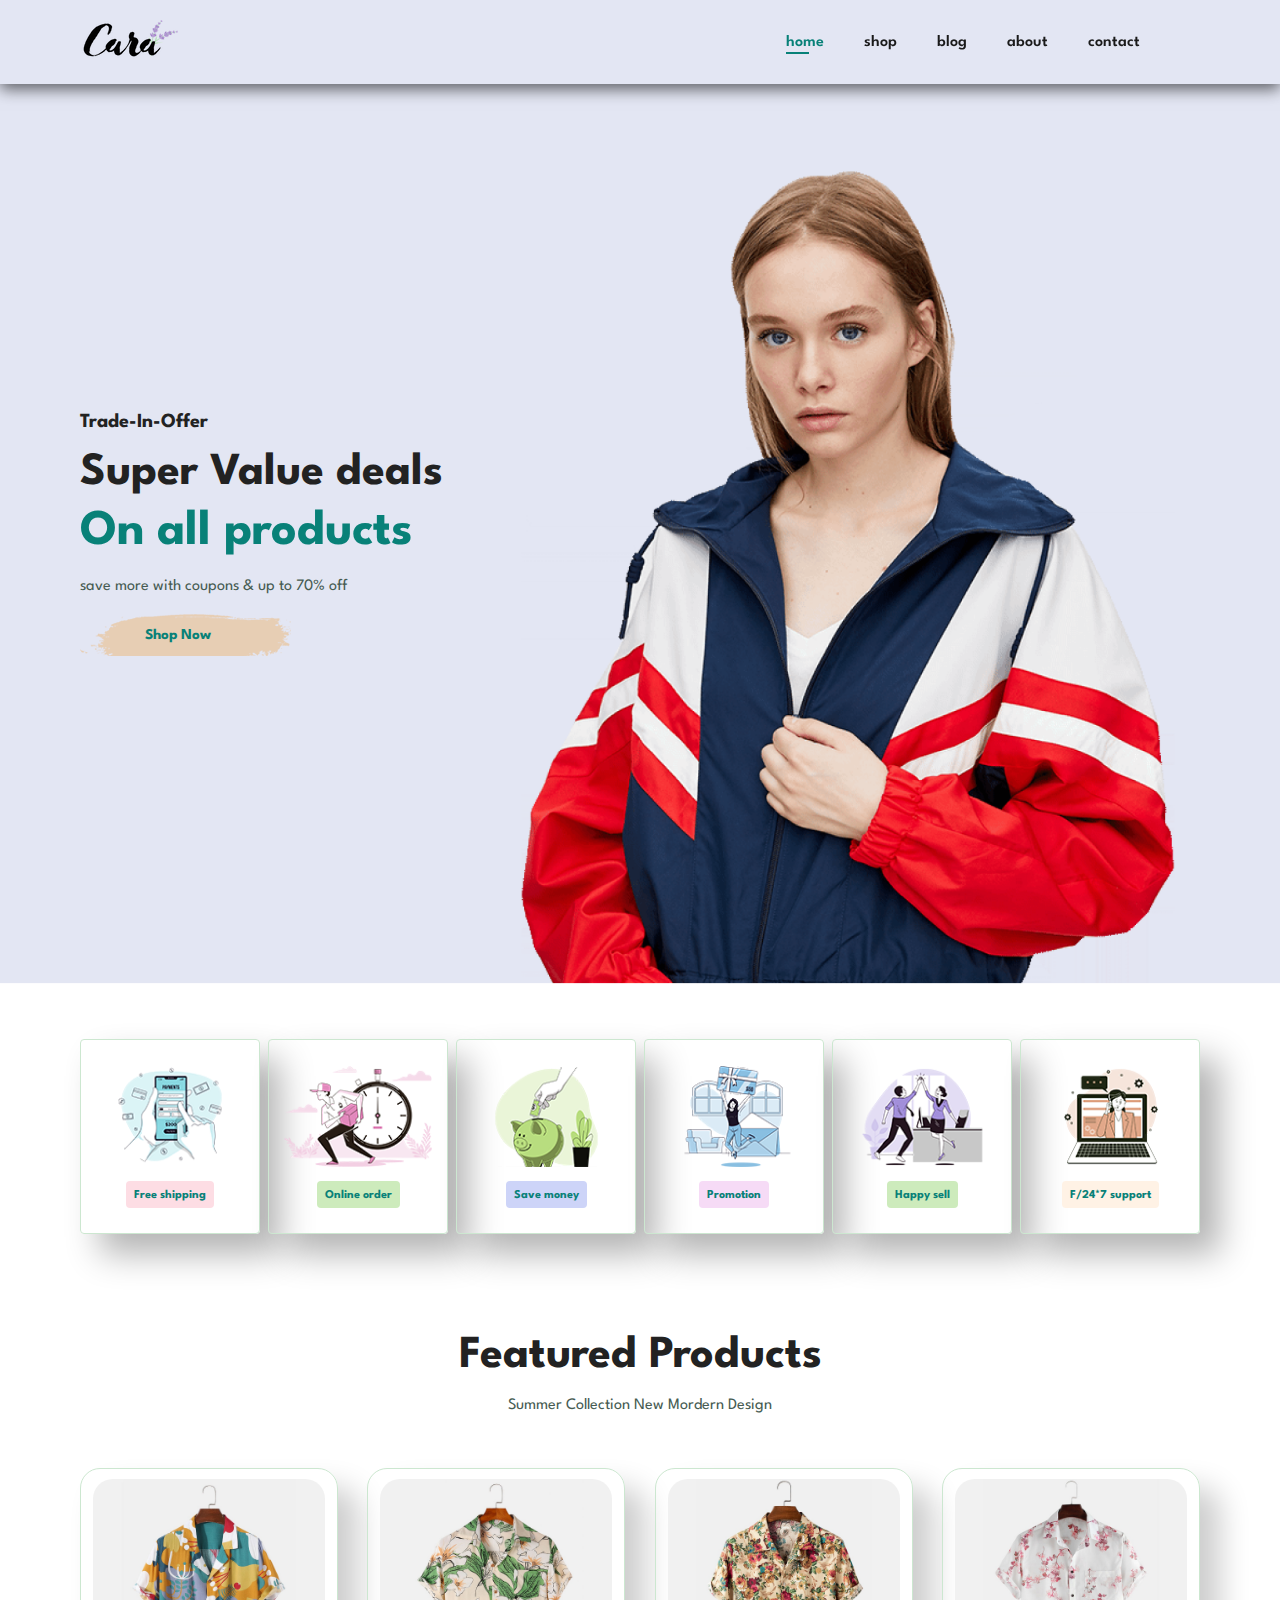
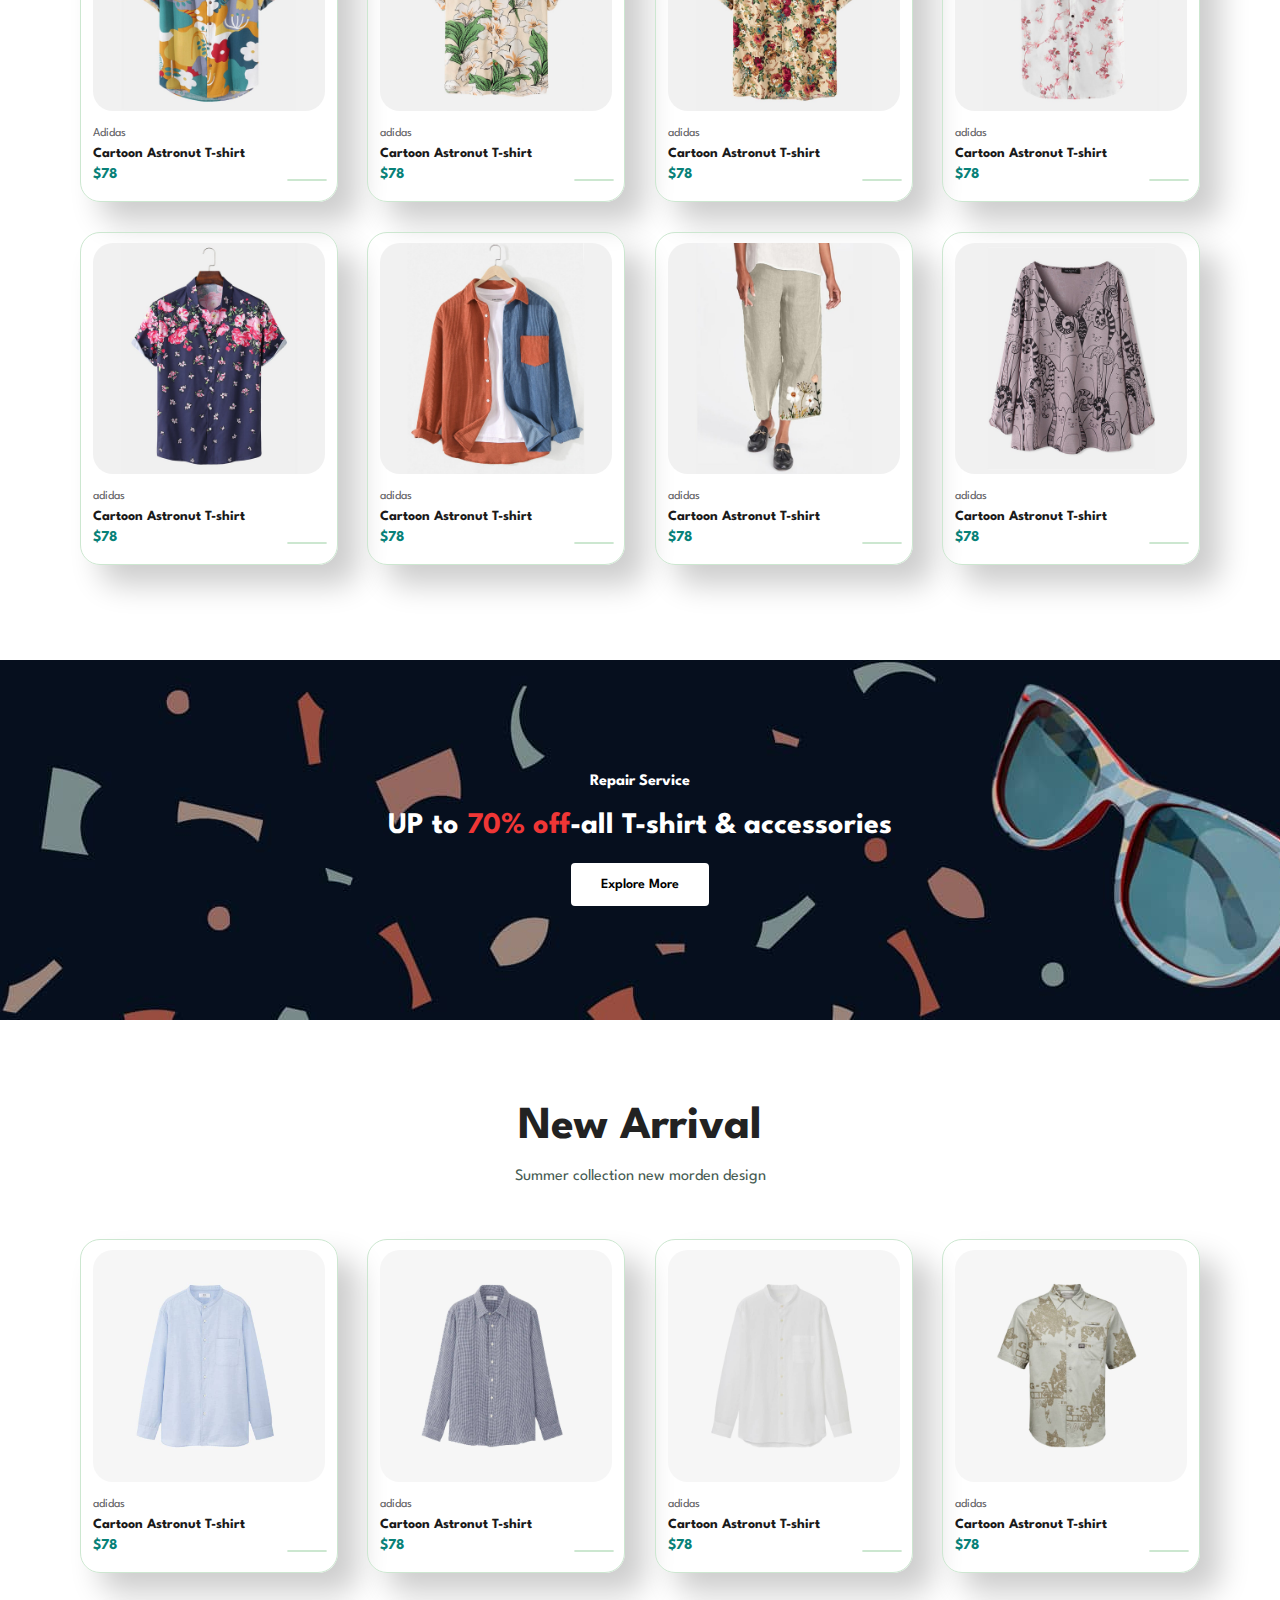
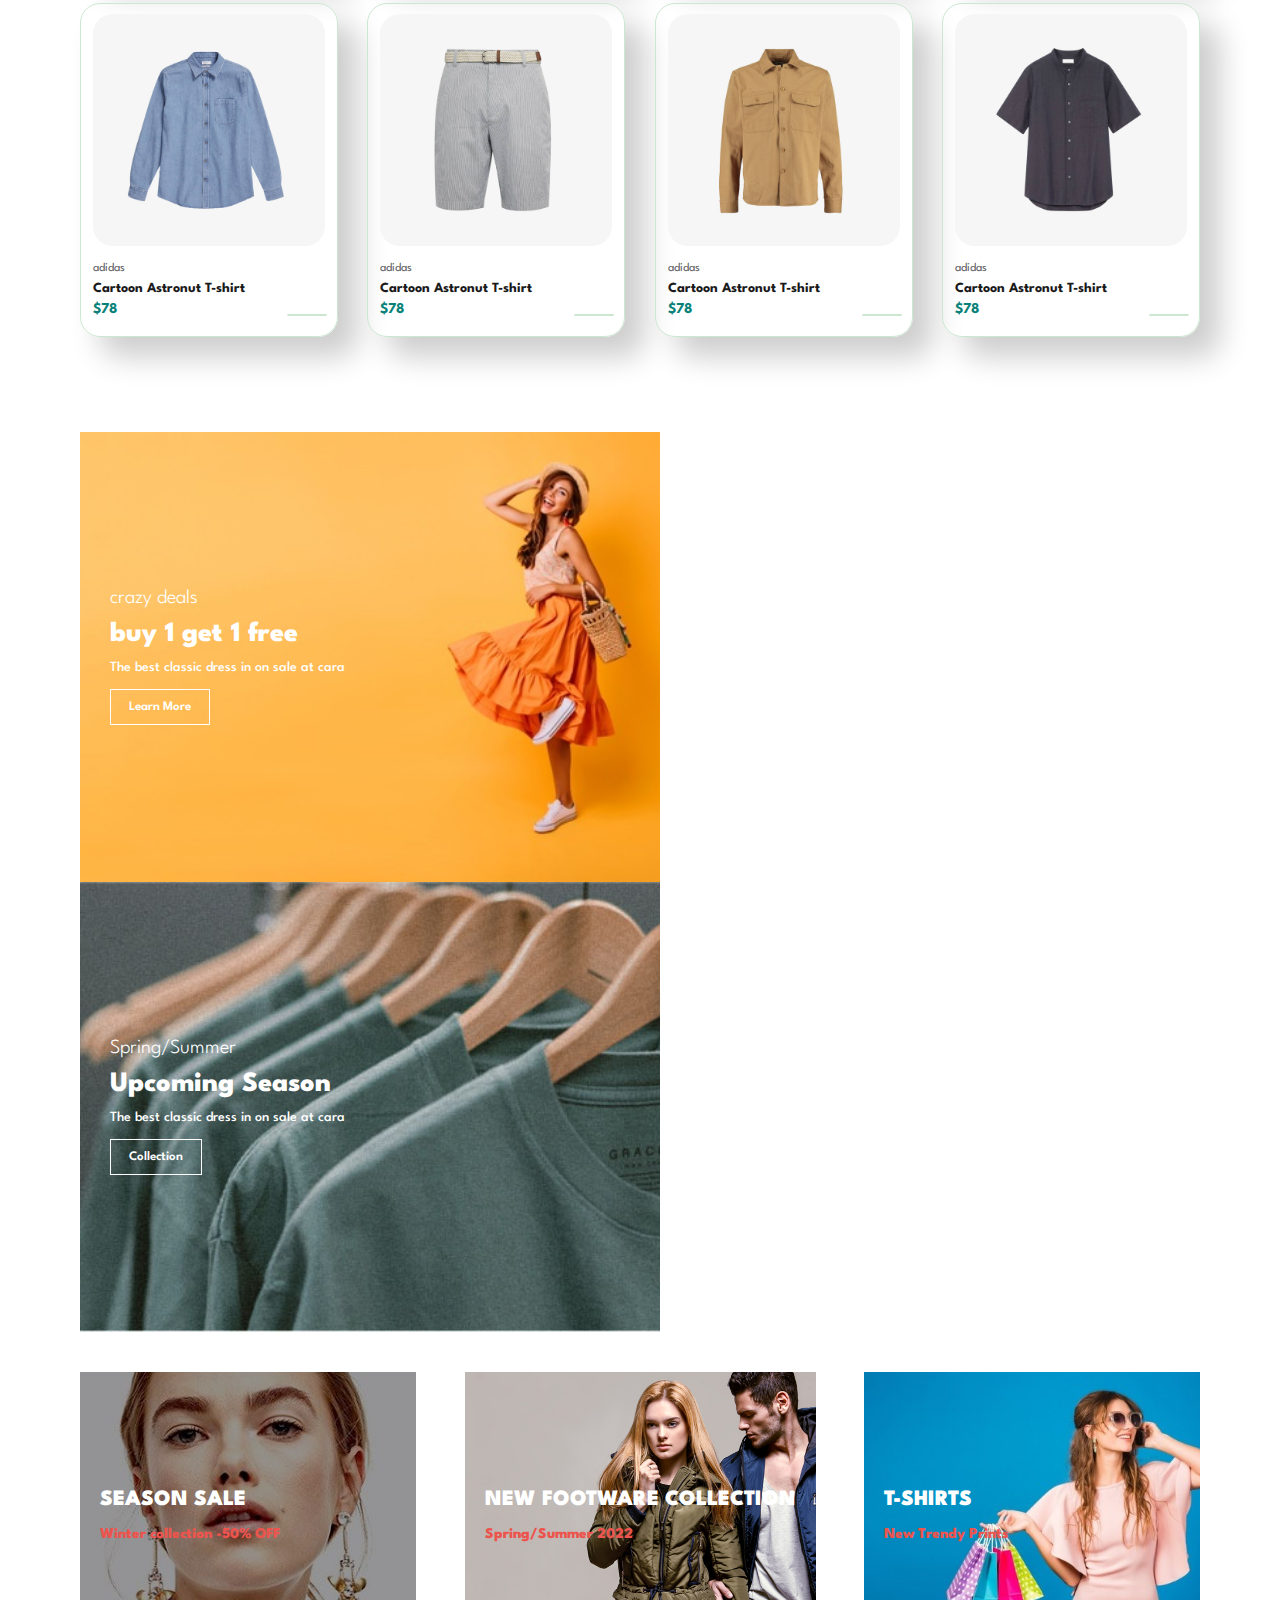
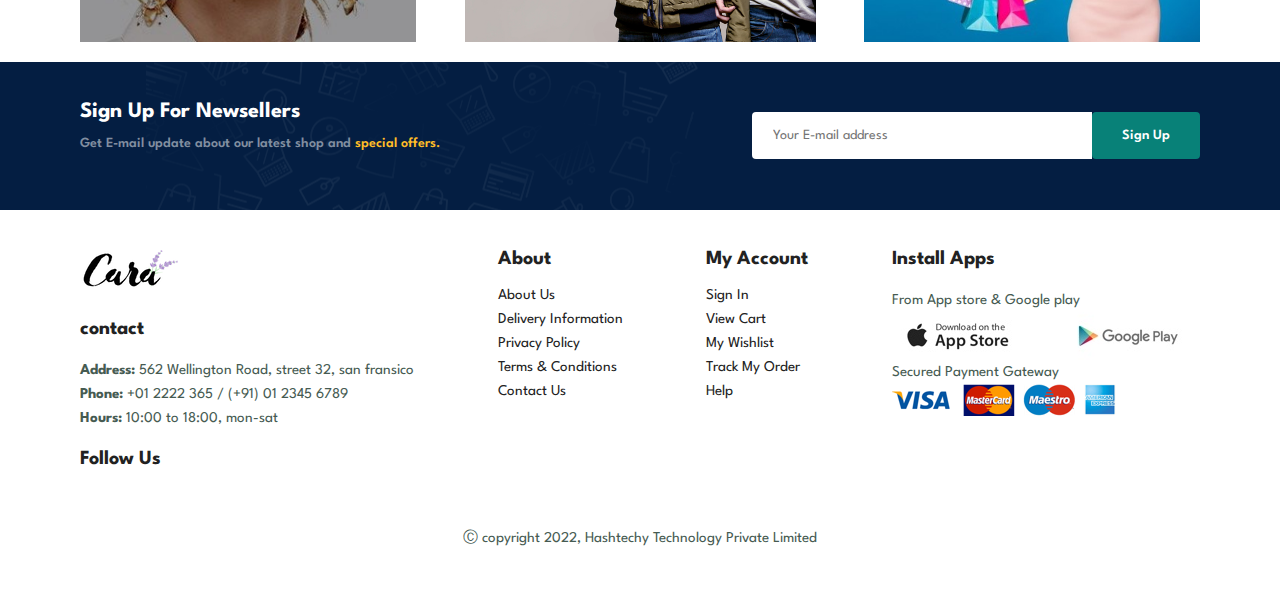
==== index.html @ 09f9b2ea "online shop" ====
<!DOCTYPE html>
<html lang="en">

<head>
    <meta charset="UTF-8">
    <meta http-equiv="X-UA-Compatible" content="IE=edge">
    <meta name="viewport" content="width=device-width, initial-scale=1.0">
    <title>E-shoping | E-COMMERCE</title>
    <link rel="icon" type="image/x-icon" href="images/new-fav.jpg">

    <link rel="stylesheet" href="css/style.css">
    <link rel="stylesheet" href="https://cdnjs.cloudflare.com/ajax/libs/font-awesome/6.1.1/css/all.min.css" integrity="sha512-KfkfwYDsLkIlwQp6LFnl8zNdLGxu9YAA1QvwINks4PhcElQSvqcyVLLD9aMhXd13uQjoXtEKNosOWaZqXgel0g==" crossorigin="anonymous" referrerpolicy="no-referrer"
    />
    <link rel="stylesheet" href="https://cdnjs.cloudflare.com/ajax/libs/font-awesome/6.1.1/css/all.min.css" integrity="sha512-KfkfwYDsLkIlwQp6LFnl8zNdLGxu9YAA1QvwINks4PhcElQSvqcyVLLD9aMhXd13uQjoXtEKNosOWaZqXgel0g==" crossorigin="anonymous" referrerpolicy="no-referrer"
    />
</head>

<body>
    <button onclick="topFunction()" id="myBtn" title="Go to top">
        <svg xmlns="http://www.w3.org/2000/svg" height="24px" viewBox="0 0 24 24" width="24px" fill="currentcolor">
           <path d="M0 0h24v24H0V0z" fill="none"></path>
           <path d="M4 12l1.41 1.41L11 7.83V20h2V7.83l5.58 5.59L20 12l-8-8-8 8z"></path>
        </svg>
     </button>
    <section id="header">
        <a href="#"><img src="images/logo.png" class="logo" alt=""></a>

        <div>
            <ul id="navbar">
                <li>
                    <a href="index.html" class="active">home</a>
                </li>
                <li>
                    <a href="shop.html">shop</a>
                </li>
                <li>
                    <a href="blog.html">blog</a>
                </li>
                <li>
                    <a href="about.html">about</a>
                </li>
                <li>
                    <a href="contact.html">contact</a>
                </li>
                <li class="hidden">
                    <a href="cart.html"><i class="fa fa-shopping-bag" aria-hidden="true"></i>
                    </a>
                </li>
                <a href="#" id="close"><i class="fa-solid fa-xmark"></i></a>
            </ul>
        </div>
        <div class="mobile">


            <a href="cart.html"><i class="fa fa-shopping-bag" aria-hidden="true"></i>
                </a>
            <i id="bar" class="fa-solid fa-bars"></i>

        </div>
    </section>
    <section id="hero">
        <h4>Trade-In-Offer</h4>
        <h2>Super Value deals</h2>
        <h1>On all products</h1>
        <p>save more with coupons & up to 70% off</p>
        <button>Shop Now</button>
    </section>


    <section id="feature" class="section-p1">
        <div class="fe-box">
            <img src="images/features/f1.png" alt="">
            <h6>Free shipping</h6>
        </div>
        <div class="fe-box">
            <img src="images/features/f2.png" alt="">
            <h6>Online order</h6>
        </div>
        <div class="fe-box">
            <img src="images/features/f3.png" alt="">
            <h6>Save money</h6>
        </div>
        <div class="fe-box">
            <img src="images/features/f4.png" alt="">
            <h6>Promotion</h6>
        </div>
        <div class="fe-box">
            <img src="images/features/f5.png" alt="">
            <h6>Happy sell</h6>
        </div>
        <div class="fe-box">
            <img src="images/features/f6.png" alt="">
            <h6>F/24*7 support</h6>
        </div>

    </section>


    <section id="product1" class="section-p1">
        <h2>Featured Products</h2>
        <p>Summer Collection New Mordern Design</p>
        <div class="pro-container">
            <div class="pro" onclick="window.location.href='sproduct.html'">
                <img src="images/products/f1.jpg" alt="">
                <div class="des">
                    <span>Adidas</span>
                    <h5>Cartoon Astronut T-shirt</h5>
                    <div class="star">
                        <i class="fa fa-star" aria-hidden="true"></i>
                        <i class="fa fa-star" aria-hidden="true"></i>
                        <i class="fa fa-star" aria-hidden="true"></i>
                        <i class="fa fa-star" aria-hidden="true"></i>
                        <i class="fa fa-star" aria-hidden="true"></i>
                    </div>
                    <h4>$78</h4>
                </div>
                <a href="#"><i class="fa-solid fa-cart-shopping cart"></i></a>
            </div>
            <div class="pro" onclick="window.location.href='sproduct.html'">
                <img src="images/products/f2.jpg" alt="">
                <div class="des">
                    <span>adidas</span>
                    <h5>Cartoon Astronut T-shirt</h5>
                    <div class="star">
                        <i class="fa fa-star" aria-hidden="true"></i>
                        <i class="fa fa-star" aria-hidden="true"></i>
                        <i class="fa fa-star" aria-hidden="true"></i>
                        <i class="fa fa-star" aria-hidden="true"></i>
                        <i class="fa fa-star" aria-hidden="true"></i>
                    </div>
                    <h4>$78</h4>
                </div>
                <a href="#"><i class="fa-solid fa-cart-shopping cart"></i></a>
            </div>
            <div class="pro" onclick="window.location.href='sproduct.html'">
                <img src="images/products/f3.jpg" alt="">
                <div class="des">
                    <span>adidas</span>
                    <h5>Cartoon Astronut T-shirt</h5>
                    <div class="star">
                        <i class="fa fa-star" aria-hidden="true"></i>
                        <i class="fa fa-star" aria-hidden="true"></i>
                        <i class="fa fa-star" aria-hidden="true"></i>
                        <i class="fa fa-star" aria-hidden="true"></i>
                        <i class="fa fa-star" aria-hidden="true"></i>
                    </div>
                    <h4>$78</h4>
                </div>
                <a href="#"><i class="fa-solid fa-cart-shopping cart"></i></a>
            </div>
            <div class="pro" onclick="window.location.href='sproduct.html'">
                <img src="images/products/f4.jpg" alt="">
                <div class="des">
                    <span>adidas</span>
                    <h5>Cartoon Astronut T-shirt</h5>
                    <div class="star">
                        <i class="fa fa-star" aria-hidden="true"></i>
                        <i class="fa fa-star" aria-hidden="true"></i>
                        <i class="fa fa-star" aria-hidden="true"></i>
                        <i class="fa fa-star" aria-hidden="true"></i>
                        <i class="fa fa-star" aria-hidden="true"></i>
                    </div>
                    <h4>$78</h4>
                </div>
                <a href="#"><i class="fa-solid fa-cart-shopping cart"></i></a>
            </div>
            <div class="pro" onclick="window.location.href='sproduct.html'">
                <img src="images/products/f5.jpg" alt="">
                <div class="des">
                    <span>adidas</span>
                    <h5>Cartoon Astronut T-shirt</h5>
                    <div class="star">
                        <i class="fa fa-star" aria-hidden="true"></i>
                        <i class="fa fa-star" aria-hidden="true"></i>
                        <i class="fa fa-star" aria-hidden="true"></i>
                        <i class="fa fa-star" aria-hidden="true"></i>
                        <i class="fa fa-star" aria-hidden="true"></i>
                    </div>
                    <h4>$78</h4>
                </div>
                <a href="#"><i class="fa-solid fa-cart-shopping cart"></i></a>
            </div>
            <div class="pro" onclick="window.location.href='sproduct.html'">
                <img src="images/products/f6.jpg" alt="">
                <div class="des">
                    <span>adidas</span>
                    <h5>Cartoon Astronut T-shirt</h5>
                    <div class="star">
                        <i class="fa fa-star" aria-hidden="true"></i>
                        <i class="fa fa-star" aria-hidden="true"></i>
                        <i class="fa fa-star" aria-hidden="true"></i>
                        <i class="fa fa-star" aria-hidden="true"></i>
                        <i class="fa fa-star" aria-hidden="true"></i>
                    </div>
                    <h4>$78</h4>
                </div>
                <a href="#"><i class="fa-solid fa-cart-shopping cart"></i></a>
            </div>
            <div class="pro" onclick="window.location.href='sproduct.html'">
                <img src="images/products/f7.jpg" alt="">
                <div class="des">
                    <span>adidas</span>
                    <h5>Cartoon Astronut T-shirt</h5>
                    <div class="star">
                        <i class="fa fa-star" aria-hidden="true"></i>
                        <i class="fa fa-star" aria-hidden="true"></i>
                        <i class="fa fa-star" aria-hidden="true"></i>
                        <i class="fa fa-star" aria-hidden="true"></i>
                        <i class="fa fa-star" aria-hidden="true"></i>
                    </div>
                    <h4>$78</h4>
                </div>
                <a href="#"><i class="fa-solid fa-cart-shopping cart"></i></a>
            </div>
            <div class="pro" onclick="window.location.href='sproduct.html'">
                <img src="images/products/f8.jpg" alt="">
                <div class="des">
                    <span>adidas</span>
                    <h5>Cartoon Astronut T-shirt</h5>
                    <div class="star">
                        <i class="fa fa-star" aria-hidden="true"></i>
                        <i class="fa fa-star" aria-hidden="true"></i>
                        <i class="fa fa-star" aria-hidden="true"></i>
                        <i class="fa fa-star" aria-hidden="true"></i>
                        <i class="fa fa-star" aria-hidden="true"></i>
                    </div>
                    <h4>$78</h4>
                </div>
                <a href="#"><i class="fa-solid fa-cart-shopping cart"></i></a>
            </div>
        </div>
    </section>


    <section id="banner" class="section-m1">
        <h4>Repair Service</h4>
        <h2>UP to <span>70% off</span>-all T-shirt & accessories</h2>
        <button class="normal">Explore More</button>
    </section>

    <section id="product1" class="section-p1">
        <h2>New Arrival</h2>
        <p>Summer collection new morden design</p>
        <div class="pro-container">
            <div class="pro" onclick="window.location.href='sproduct.html'">
                <img src="images/products/n1.jpg" alt="">
                <div class="des">
                    <span>adidas</span>
                    <h5>Cartoon Astronut T-shirt</h5>
                    <div class="star">
                        <i class="fa fa-star" aria-hidden="true"></i>
                        <i class="fa fa-star" aria-hidden="true"></i>
                        <i class="fa fa-star" aria-hidden="true"></i>
                        <i class="fa fa-star" aria-hidden="true"></i>
                        <i class="fa fa-star" aria-hidden="true"></i>
                    </div>
                    <h4>$78</h4>
                </div>
                <a href="#"><i class="fa-solid fa-cart-shopping cart"></i></a>
            </div>
            <div class="pro" onclick="window.location.href='sproduct.html'">
                <img src="images/products/n2.jpg" alt="">
                <div class="des">
                    <span>adidas</span>
                    <h5>Cartoon Astronut T-shirt</h5>
                    <div class="star">
                        <i class="fa fa-star" aria-hidden="true"></i>
                        <i class="fa fa-star" aria-hidden="true"></i>
                        <i class="fa fa-star" aria-hidden="true"></i>
                        <i class="fa fa-star" aria-hidden="true"></i>
                        <i class="fa fa-star" aria-hidden="true"></i>
                    </div>
                    <h4>$78</h4>
                </div>
                <a href="#"><i class="fa-solid fa-cart-shopping cart"></i></a>
            </div>
            <div class="pro" onclick="window.location.href='sproduct.html'">
                <img src="images/products/n3.jpg" alt="">
                <div class="des">
                    <span>adidas</span>
                    <h5>Cartoon Astronut T-shirt</h5>
                    <div class="star">
                        <i class="fa fa-star" aria-hidden="true"></i>
                        <i class="fa fa-star" aria-hidden="true"></i>
                        <i class="fa fa-star" aria-hidden="true"></i>
                        <i class="fa fa-star" aria-hidden="true"></i>
                        <i class="fa fa-star" aria-hidden="true"></i>
                    </div>
                    <h4>$78</h4>
                </div>
                <a href="#"><i class="fa-solid fa-cart-shopping cart"></i></a>
            </div>
            <div class="pro" onclick="window.location.href='sproduct.html'">
                <img src="images/products/n4.jpg" alt="">
                <div class="des">
                    <span>adidas</span>
                    <h5>Cartoon Astronut T-shirt</h5>
                    <div class="star">
                        <i class="fa fa-star" aria-hidden="true"></i>
                        <i class="fa fa-star" aria-hidden="true"></i>
                        <i class="fa fa-star" aria-hidden="true"></i>
                        <i class="fa fa-star" aria-hidden="true"></i>
                        <i class="fa fa-star" aria-hidden="true"></i>
                    </div>
                    <h4>$78</h4>
                </div>
                <a href="#"><i class="fa-solid fa-cart-shopping cart"></i></a>
            </div>
            <div class="pro" onclick="window.location.href='sproduct.html'">
                <img src="images/products/n5.jpg" alt="">
                <div class="des">
                    <span>adidas</span>
                    <h5>Cartoon Astronut T-shirt</h5>
                    <div class="star">
                        <i class="fa fa-star" aria-hidden="true"></i>
                        <i class="fa fa-star" aria-hidden="true"></i>
                        <i class="fa fa-star" aria-hidden="true"></i>
                        <i class="fa fa-star" aria-hidden="true"></i>
                        <i class="fa fa-star" aria-hidden="true"></i>
                    </div>
                    <h4>$78</h4>
                </div>
                <a href="#"><i class="fa-solid fa-cart-shopping cart"></i></a>
            </div>
            <div class="pro" onclick="window.location.href='sproduct.html'">
                <img src="images/products/n6.jpg" alt="">
                <div class="des">
                    <span>adidas</span>
                    <h5>Cartoon Astronut T-shirt</h5>
                    <div class="star">
                        <i class="fa fa-star" aria-hidden="true"></i>
                        <i class="fa fa-star" aria-hidden="true"></i>
                        <i class="fa fa-star" aria-hidden="true"></i>
                        <i class="fa fa-star" aria-hidden="true"></i>
                        <i class="fa fa-star" aria-hidden="true"></i>
                    </div>
                    <h4>$78</h4>
                </div>
                <a href="#"><i class="fa-solid fa-cart-shopping cart"></i></a>
            </div>
            <div class="pro" onclick="window.location.href='sproduct.html'">
                <img src="images/products/n7.jpg" alt="">
                <div class="des">
                    <span>adidas</span>
                    <h5>Cartoon Astronut T-shirt</h5>
                    <div class="star">
                        <i class="fa fa-star" aria-hidden="true"></i>
                        <i class="fa fa-star" aria-hidden="true"></i>
                        <i class="fa fa-star" aria-hidden="true"></i>
                        <i class="fa fa-star" aria-hidden="true"></i>
                        <i class="fa fa-star" aria-hidden="true"></i>
                    </div>
                    <h4>$78</h4>
                </div>
                <a href="#"><i class="fa-solid fa-cart-shopping cart"></i></a>
            </div>
            <div class="pro" onclick="window.location.href='sproduct.html'">
                <img src="images/products/n8.jpg" alt="">
                <div class="des">
                    <span>adidas</span>
                    <h5>Cartoon Astronut T-shirt</h5>
                    <div class="star">
                        <i class="fa fa-star" aria-hidden="true"></i>
                        <i class="fa fa-star" aria-hidden="true"></i>
                        <i class="fa fa-star" aria-hidden="true"></i>
                        <i class="fa fa-star" aria-hidden="true"></i>
                        <i class="fa fa-star" aria-hidden="true"></i>
                    </div>
                    <h4>$78</h4>
                </div>
                <a href="#"><i class="fa-solid fa-cart-shopping cart"></i></a>
            </div>
        </div>
    </section>

    <section id="sm-banner" class="section-p1">
        <div class="banner-box">
            <h4>
                crazy deals
            </h4>
            <h2>
                buy 1 get 1 free
            </h2>
            <span>The best classic dress in on sale at cara</span>
            <button class="white">Learn More</button>
        </div>
        <div class="banner-box banner-box2">
            <h4>
                Spring/Summer
            </h4>
            <h2>
                Upcoming Season
            </h2>
            <span>The best classic dress in on sale at cara</span>
            <button class="white">Collection</button>
        </div>
    </section>

    <section id="banner3">
        <div class="banner-box">
            <h2>SEASON SALE</h2>
            <h3>Winter collection -50% OFF</h3>
        </div>
        <div class="banner-box banner-box2">
            <h2>NEW FOOTWARE COLLECTION</h2>
            <h3>Spring/Summer 2022</h3>
        </div>
        <div class="banner-box banner-box3">
            <h2>T-SHIRTS</h2>
            <h3>New Trendy Prints</h3>
        </div>
    </section>

    <section id="newseller" class="section-p1">
        <div class="newtext">
            <h4>Sign Up For Newsellers</h4>
            <p>Get E-mail update about our latest shop and <span>special offers.</span></p>
        </div>
        <div class="form">
            <input type="text" placeholder="Your E-mail address">
            <button class="normal">Sign Up</button>
        </div>
    </section>

    <footer class="section-p1">
        <div class="col">
            <img src="images/logo.png" alt="" class="logo">
            <h4>contact</h4>
            <p><strong>Address: </strong> 562 Wellington Road, street 32, san fransico</p>
            <p><strong>Phone: </strong> +01 2222 365 / (+91) 01 2345 6789</p>
            <p><strong>Hours: </strong> 10:00 to 18:00, mon-sat</p>

            <div class="follow">
                <h4>Follow Us</h4>
                <div class="icon">
                    <i class="fa-brands fa-facebook"></i>
                    <i class="fa-brands fa-twitter"></i>
                    <i class="fa-brands fa-pinterest-p"></i>
                    <i class="fa-brands fa-instagram"></i>
                    <i class="fa-brands fa-youtube"></i>
                </div>
            </div>
        </div>
        <div class="col">
            <h4>About</h4>
            <a href="#">About Us</a>
            <a href="#">Delivery Information</a>
            <a href="#">Privacy Policy</a>
            <a href="#">Terms & Conditions</a>
            <a href="#">Contact Us</a>
        </div>
        <div class="col">
            <h4>My Account</h4>
            <a href="#">Sign In</a>
            <a href="#">View Cart</a>
            <a href="#">My Wishlist</a>
            <a href="#">Track My Order</a>
            <a href="#">Help</a>
        </div>
        <div class="col">
            <h4>Install Apps</h4>
            <p>From App store & Google play</p>
            <div class="row">
                <img src="images/pay/app.jpg" alt="">
                <img src="images/pay/play.jpg" alt="">
            </div>
            <p>Secured Payment Gateway</p>
            <img src="images/pay/pay.png" alt="">
        </div>
        <div class="copyright">
            <p>Ⓒ copyright 2022, Hashtechy Technology Private Limited</p>
        </div>
    </footer>

    <script>
        const bar = document.getElementById('bar');
        const nav = document.getElementById('navbar');
        const close = document.getElementById('close');
        if (bar) {
            bar.addEventListener('click', () => {
                nav.classList.add('active');
            });
        }
        if (close) {
            close.addEventListener('click', () => {
                nav.classList.remove('active');
            });
        }
    </script>
    <script>
        //Get the button
        var mybutton = document.getElementById("myBtn");

        // When the user scrolls down 20px from the top of the document, show the button
        window.onscroll = function() {
            scrollFunction()
        };

        function scrollFunction() {
            if (document.body.scrollTop > 400 || document.documentElement.scrollTop > 400) {
                mybutton.style.opacity = "100%";
            } else {
                mybutton.style.opacity = "0%";
            }
        }

        // When the user clicks on the button, scroll to the top of the document
        function topFunction() {
            document.body.scrollTop = 0;
            document.documentElement.scrollTop = 0;
        }
    </script>
</body>

</html>
---- css/style.css ----
@import url('https://fonts.googleapis.com/css2?family=League+Spartan:wght@100;200;300;400;500;600;700;800;900&display=swap');
* {
    padding: 0;
    margin: 0;
    box-sizing: border-box;
    font-family: 'League Spartan', sans-serif;
    scroll-behavior: smooth;
}

h1 {
    font-size: 50px;
    line-height: 64px;
    color: #222;
}

h2 {
    font-size: 46px;
    line-height: 54px;
    color: #222;
}

h4 {
    font-size: 20px;
    color: #222;
}

h6 {
    font-weight: 700;
    font-size: 12px;
}

p {
    font-size: 16px;
    color: #465b52;
    margin: 15px 0 20px 0;
}

.section-p1 {
    padding: 40px 80px;
}

.section-m1 {
    margin: 40px 0;
}

body {
    width: 100%;
}

#header {
    display: flex;
    justify-content: space-between;
    align-items: center;
    padding: 20px 80px;
    background: #e3e6f3;
    box-shadow: 0 5px 15px rgba(0, 0, 0, 0.6);
    z-index: 999;
    position: sticky;
    left: 0;
    top: 0;
}

#navbar {
    display: flex;
    align-items: center;
    justify-content: center;
}

#navbar li {
    list-style: none;
    padding: 0 20px;
    position: relative;
}

#navbar li a {
    text-decoration: none;
    font-size: 16px;
    font-weight: 600;
    color: #1a1a1a;
}

#navbar li a:hover,
#navbar li a.active {
    color: #088178;
    transition: all 0.3s ease;
}

#navbar li a.active::after,
#navbar li a:hover::after {
    content: '';
    width: 30%;
    height: 2px;
    background: #088178;
    position: absolute;
    bottom: -4px;
    left: 20px;
}

#hero {
    background: url("../images/hero4.png");
    height: 100vh;
    width: 100%;
    background-size: cover;
    background-position: top 25% right 0;
    padding: 0 80px;
    display: flex;
    flex-direction: column;
    align-items: flex-start;
    justify-content: center;
}

#hero h4 {
    padding-bottom: 15px;
}

#hero h1 {
    color: #088178;
}

#hero button {
    background-image: url("../images/button.png");
    background-color: transparent;
    color: #088178;
    border: 0;
    padding: 14px 80px 14px 65px;
    background-repeat: no-repeat;
    cursor: pointer;
    font-weight: 700;
    font-size: 15px;
}

#feature .fe-box {
    width: 180px;
    text-align: center;
    padding: 25px 15px;
    box-shadow: 20px 20px 34px rgba(0, 0, 0, 0.3);
    border: 1px solid #cce7d0;
    border-radius: 4px;
    margin: 15px 0;
}

#feature .fe-box:hover {
    box-shadow: 10px 10px 54px rgba(0, 0, 0, 0.3);
}

#feature .fe-box img {
    width: 100%;
    margin-bottom: 10px;
}

#feature .fe-box h6 {
    display: inline-block;
    padding: 9px 8px 6px 8px;
    line-height: 1;
    border-radius: 4px;
    color: #088178;
    background-color: #fddde4;
}

#feature {
    display: flex;
    justify-content: space-between;
    align-items: center;
    flex-wrap: wrap;
}

#feature .fe-box:nth-child(2) h6 {
    background-color: #cdebbc;
}

#feature .fe-box:nth-child(3) h6 {
    background-color: #d1e1f2;
}

#feature .fe-box:nth-child(3) h6 {
    background-color: #cdd4f8;
}

#feature .fe-box:nth-child(4) h6 {
    background-color: #f6dbf6;
}

#feature .fe-box:nth-child(5) h6 {
    background-color: #cdebbc;
}

#feature .fe-box:nth-child(6) h6 {
    background-color: #fff2e5;
}

#product1 {
    text-align: center;
}

#product1 .pro {
    width: 23%;
    min-width: 250px;
    padding: 10px 12px;
    border: 1px solid #cce7d0;
    border-radius: 20px;
    cursor: pointer;
    box-shadow: 20px 20px 30px rgba(0, 0, 0, 0.2);
    margin: 15px 0;
    transition: 0.2 ease;
    position: relative;
}

#product1 .pro:hover {
    box-shadow: 20px 20px 30px rgba(0, 0, 0, 0.6);
}

#product1 .pro img {
    width: 100%;
    border-radius: 20px;
}

#product1 .pro .des {
    text-align: start;
    padding: 10px 0;
}

#product1 .pro .des span {
    color: #606063;
    font-size: 12px;
}

#product1 .pro .des h5 {
    padding-top: 7px;
    color: #1a1a1a;
    font-size: 14px;
}

#product1 .pro .des i {
    font-size: 12px;
    color: rgb(228, 214, 24);
}

#product1 .pro .des h4 {
    padding-top: 7px;
    font-size: 15px;
    font-weight: 700;
    color: #088178;
}

#product1 .pro .cart {
    width: 40px;
    overflow: auto;
    height: auto;
    line-height: 40px;
    border-radius: 50px;
    background-color: #e8f6ea;
    color: #088178;
    font-size: 20px;
    border: 1px solid #cce7d0;
    position: absolute;
    bottom: 20px;
    right: 10px;
}

#product1 .pro-container {
    display: flex;
    justify-content: space-between;
    flex-wrap: wrap;
    padding-top: 20px;
}

#banner {
    display: flex;
    flex-direction: column;
    justify-content: center;
    align-items: center;
    text-align: center;
    background-image: url("../images/banner/b2.jpg");
    width: 100%;
    height: 40vh;
    background-position: center;
    background-size: cover;
}

#banner h4 {
    color: #fff;
    font-size: 16px;
}

#banner h2 {
    color: #fff;
    font-size: 30px;
    padding: 10px 0;
}

#banner h2 span {
    color: #ef3636;
}

button.normal {
    font-size: 14px;
    font-weight: 600;
    padding: 15px 30px;
    color: #000;
    background-color: #fff;
    border-radius: 4px;
    cursor: pointer;
    border: none;
    transition: 0.2s;
}

#banner button:hover {
    background: #088178;
    color: #fff;
}

#sm-banner {
    display: flex;
    justify-content: space-between;
    flex-wrap: wrap;
}

#sm-banner .banner-box {
    display: flex;
    flex-direction: column;
    justify-content: center;
    align-items: flex-start;
    background-image: url("../images/banner/b17.jpg");
    min-width: 580px;
    padding: 30px;
    height: 50vh;
    background-position: center;
    background-size: cover;
}

#sm-banner h4 {
    color: #fff;
    font-size: 20px;
    font-weight: 300;
}

#sm-banner h2 {
    color: #fff;
    font-size: 28px;
    font-weight: 800;
}

#sm-banner span {
    color: #fff;
    font-size: 14px;
    font-weight: 500;
    padding-bottom: 15px;
}

button.white {
    font-size: 13px;
    font-weight: 600;
    padding: 11px 18px;
    color: #fff;
    background-color: transparent;
    cursor: pointer;
    border: 1px solid #fff;
    transition: 0.2s;
}

#sm-banner .banner-box:hover button {
    background: #088178;
    border: 1px solid #088178;
}

#sm-banner .banner-box2 {
    background-image: url("../images/banner/b10.jpg");
}

#banner3 .banner-box {
    display: flex;
    flex-direction: column;
    justify-content: center;
    align-items: flex-start;
    background-image: url("../images/banner/b7.jpg");
    min-width: 30%;
    padding: 20px;
    height: 30vh;
    background-position: center;
    background-size: cover;
    margin-bottom: 20px;
}

#banner3 {
    display: flex;
    justify-content: space-between;
    flex-wrap: wrap;
    padding: 0 80px;
}

#banner3 h2 {
    color: #fff;
    font-weight: 900;
    font-size: 22px;
}

#banner3 h3 {
    color: #ec544e;
    font-weight: 800;
    font-size: 15px;
}

#banner3 .banner-box2 {
    background-image: url("../images/banner/b4.jpg");
}

#banner3 .banner-box3 {
    background-image: url("../images/banner/b18.jpg");
}

#newseller {
    display: flex;
    justify-content: space-between;
    flex-wrap: wrap;
    align-items: center;
    background-image: url("../images/banner/b14.png");
    background-repeat: no-repeat;
    background-position: 20% 30%;
    background-color: #041e42;
}

#newseller h4 {
    font-size: 22px;
    font-weight: 700;
    color: #fff;
}

#newseller p {
    font-size: 14px;
    font-weight: 600;
    color: #818ea0;
}

#newseller p span {
    color: #ffbd27;
}

#newseller input {
    height: 2.9rem;
    padding: 0 1.25rem;
    font-size: 14px;
    width: 100%;
    border: 1px solid transparent;
    border-radius: 4px;
    outline: none;
    border-top-right-radius: 0;
    border-bottom-right-radius: 0;
}

#newseller button {
    background-color: #088178;
    color: #fff;
    white-space: nowrap;
}

#newseller .form {
    display: flex;
    width: 40%;
}

footer {
    display: flex;
    justify-content: space-between;
    flex-wrap: wrap;
}

footer .col {
    display: flex;
    align-items: flex-start;
    flex-direction: column;
    margin-bottom: 20px;
}

footer .logo {
    margin-bottom: 30px;
}

footer h4 {
    font-size: 20px;
    padding-bottom: 20px;
}

footer p {
    font-size: 15px;
    margin: 5px 0;
}

footer a {
    font-size: 15px;
    text-decoration: none;
    color: #222;
    margin-bottom: 10px;
}

footer .follow {
    margin-top: 20px;
}

footer .follow i {
    color: #465b52;
    padding-right: 4px;
    cursor: pointer;
}

footer .install .row img {
    border: 1px solid #088178;
    border-radius: 6px;
}

footer .install img {
    margin: 10px 0 15px 0;
}

footer .follow i:hover,
footer a:hover {
    color: #088178;
}

footer .copyright {
    width: 100%;
    text-align: center;
}

.mobile {
    display: none;
    align-items: center;
}

#close {
    display: none;
}


/* media query */

@media screen and (max-width: 799px) {
    #navbar {
        display: flex;
        flex-direction: column;
        align-items: flex-start;
        justify-content: flex-start;
        position: fixed;
        top: 0;
        right: -300px;
        height: 100vh;
        width: 300px;
        background-color: #e3e6f3;
        box-shadow: 0 40px 60px rgba(0, 0, 0, 0.1);
        padding: 80px 0 0 10px;
        transition: all 0.5s;
    }
    #navbar li {
        margin-bottom: 25px;
    }
    .mobile {
        display: flex;
    }
    .mobile i {
        color: #1a1a1a;
        font-size: 24px;
        padding-left: 20px;
    }
    #navbar.active {
        right: 0;
    }
    .hidden {
        display: none;
    }
    #close {
        display: block;
        position: absolute;
        top: 30px;
        left: 30px;
        color: #222;
        font-size: 24px;
    }
    #hero {
        height: 70vh;
        padding: 0 80px;
        background-position: top 30% right 30%;
    }
    #feature {
        justify-content: center;
    }
    #feature .fe-box {
        margin: 15px 15px;
    }
    .section-p1 {
        padding: 40px 40px;
    }
    #product1 .pro-container {
        justify-content: center;
    }
    #product1 .pro {
        margin: 15px;
    }
    #banner {
        height: 20vh;
    }
    #sm-banner .banner-box {
        min-width: 100%;
        height: 30vh;
    }
    #banner3 {
        padding: 0 40px;
    }
    #banner3 .banner-box {
        width: 28%;
    }
    #newseller .form {
        width: 70%;
    }
}

@media screen and (max-width: 477px) {
    #header {
        padding: 10px 30px;
    }
    .section-p1 {
        padding: 20px;
    }
    h1 {
        font-size: 38px;
    }
    #hero {
        padding: 0 20px;
        background-position: 55%;
    }
    h2 {
        font-size: 32px;
    }
    #feature {
        justify-content: space-between;
    }
    #feature .fe-box {
        width: 155px;
        margin: 0 0 15px 0;
    }
    #product1 .pro {
        width: 100%;
    }
    #banner {
        height: 40vh;
    }
    #sm-banner .banner-box {
        height: 40vh;
    }
    #sm-banner .banner-box2 {
        margin-top: 20px;
    }
    #banner3 {
        padding: 0 20px;
    }
    #banner3 .banner-box {
        width: 100%;
    }
    #newseller .form {
        width: 100%;
    }
    #newseller {
        padding: 40px 20px;
    }
    footer .copyright {
        text-align: start;
    }
    .prodetails {
        display: flex !important;
        flex-direction: column !important;
    }
    .prodetails .single-pro-img {
        width: 100% !important;
        margin-right: 50px !important;
    }
    .prodetails .single-product-detail {
        width: 100% !important;
    }
    .blog {
        padding: 100px 20px 0 20px !important;
    }
    .blog .blog-box {
        display: flex !important;
        flex-direction: column !important;
        align-items: flex-start !important;
    }
    .blog .blog-img {
        width: 100% !important;
        margin-right: 0 !important;
        margin-bottom: 30px;
    }
    .blog .blog-detail {
        width: 100% !important;
    }
    .about-head {
        flex-direction: column;
    }
    .about-head img {
        width: 100% !important;
        margin-bottom: 20px !important;
    }
    .about-head div {
        padding-left: 0px !important;
    }
    .about-app .video {
        width: 100% !important;
    }
    .form-detail {
        padding: 40px !important;
    }
    .form-detail form {
        width: 50%;
    }
    .contact-detail {
        flex-direction: column;
    }
    .contact-detail .details {
        width: 100% !important;
        margin-bottom: 30px !important;
    }
    .contact-detail .map {
        width: 100% !important;
    }
    .form-detail {
        margin: 10px;
        padding: 30px 10px;
        flex-wrap: wrap;
    }
    .form-detail form {
        width: 100% !important;
        margin-bottom: 30px !important;
    }
    .cart-add {
        flex-direction: column;
    }
    .coupon {
        width: 100% !important;
    }
    .subtotal {
        width: 100% !important;
        padding: 20px;
    }
}


/* subtotal tab;e */

.cart {
    overflow: scroll;
}

.cart-add {
    display: flex;
    flex-wrap: wrap;
    justify-content: space-between;
}

.cart-add .coupon {
    width: 50%;
    margin-bottom: 30px;
}

.coupon h3,
.subtotal h3 {
    padding-bottom: 15px;
}

.coupon input {
    padding: 10px 20px;
    outline: none;
    width: 60%;
    margin-right: 10px;
    border: 1px solid #e2e9e2;
}

.coupon button,
.subtotal button {
    background-color: #088178;
    color: #fff;
    padding: 12px 20px;
}

.subtotal {
    width: 50%;
    margin-bottom: 30px;
    border: 1px solid #e2e9e1;
    padding: 30px;
}

.subtotal table {
    border-collapse: collapse;
    width: 100%;
    margin-bottom: 20px;
}

.subtotal table td {
    width: 50%;
    border: 1px solid #e2e9e1;
    padding: 10px;
    font-size: 13px;
}


/* cart item */

.cart table {
    width: 100%;
    border-collapse: collapse;
    table-layout: fixed;
    white-space: nowrap;
}

.cart table img {
    width: 70px;
}

.cart table td:nth-child(1) {
    width: 100px;
    text-align: center;
}

.cart table td:nth-child(2) {
    width: 150px;
    text-align: center;
}

.cart table td:nth-child(3) {
    width: 250px;
    text-align: center;
}

.cart table td:nth-child(4),
.cart table td:nth-child(5),
.cart table td:nth-child(6) {
    width: 150px;
    text-align: center;
}

.cart table td:nth-child(5) input {
    width: 70px;
    padding: 10px 5px 10px 15px;
}

.cart table thead {
    border: 1px solid #e2e9e2;
    border-left: none;
    border-right: none;
}

.cart table thead td {
    font-weight: 700;
    text-transform: uppercase;
    font-size: 13px;
    padding: 18px 0;
}

.cart table tbody tr td {
    padding-top: 15px;
}

.cart table tbody td {
    font-size: 13px;
}


/* form */

#myBtn {
    opacity: 0%;
    position: fixed;
    bottom: 19px;
    right: 30px;
    z-index: 99;
    font-size: 13px;
    border: none;
    outline: none;
    background-color: aqua;
    color: white;
    cursor: pointer;
    padding: 13px 13px;
    border-radius: 5px;
    transition: opacity 1s ease 0s;
}

.form-detail form {
    width: 65%;
    display: flex;
    flex-direction: column;
    align-items: flex-start;
}

.form-detail form input,
.form-detail form textarea {
    width: 100%;
    padding: 15px 12px;
    outline: none;
    margin-bottom: 20px;
    border: 1px solid #e1e1e1;
}

.form-detail form button {
    background-color: #088178;
    color: #fff;
}

.form-detail .people div {
    padding-bottom: 25px;
    display: flex;
    align-items: flex-start;
}

.form-detail .people img {
    width: 65px;
    height: 65px;
    object-fit: cover;
    margin-right: 15px;
}

.form-detail .people div p {
    margin: 0;
    font-size: 13px;
    line-height: 25px;
}

.form-detail .people div p span {
    display: block;
    font-size: 16px;
    font-weight: 600;
    color: #000;
}

.form-detail {
    display: flex;
    justify-content: space-between;
    margin: 30px;
    padding: 80px;
    border: 1px solid #e1e1e1;
}


/* contact content start */

.contact-detail {
    display: flex;
    align-items: center;
    justify-content: space-between;
}

.contact-detail .details {
    width: 40%;
}

.contact-detail .details span,
.form-detail form span {
    font-size: 12px;
}

.contact-detail .details h2,
.form-detail form h2 {
    font-size: 26px;
    line-height: 35px;
    padding: 20px 0;
}

.contact-detail .details h3 {
    font-size: 16px;
    padding-bottom: 15px;
}

.contact-detail .details li {
    list-style: none;
    display: flex;
    padding: 10px 0;
}

.contact-detail .details li i {
    font-size: 14px;
    padding-right: 22px;
}

.contact-detail .details li p {
    font-size: 14px;
    margin: 0;
}

.contact-detail .map {
    width: 55%;
    height: 400px;
}

.contact-detail .map iframe {
    width: 100%;
    height: 100%;
}


/* about content start */

.about-header {
    background-image: url('../images/about/banner.png') !important;
}

.about-head img {
    width: 50%;
    height: auto;
}

.about-head {
    display: flex;
    align-items: center;
}

.about-head div {
    padding-left: 40px;
}

.about-app {
    text-align: center;
}

.about-app .video {
    width: 70%;
    height: 100%;
    margin: 30px auto;
}

.about-app .video video {
    width: 100%;
    height: 100%;
    border-radius: 20px;
}


/* blogging content start */

#page-header.blog-header {
    background-image: url("../images/banner/b19.jpg");
}

.blog {
    padding: 150px 150px 0 150px;
}

.blog .blog-box {
    display: flex;
    align-items: center;
    width: 100%;
    position: relative;
    padding-bottom: 90px;
}

.blog .blog-img {
    width: 50%;
    margin-right: 40px;
}

.blog img {
    width: 100%;
    height: 300px;
    object-fit: cover;
}

.blog .blog-detail {
    width: 50%;
    margin-right: 40px;
}

.blog .blog-detail a {
    text-decoration: none;
    font-size: 11px;
    color: #000;
    font-weight: 700;
    position: relative;
    transition: 0.3s;
}

.blog .blog-detail a::after {
    content: '';
    width: 50px;
    height: 1px;
    background-color: #000;
    position: absolute;
    top: 4px;
    right: -60px;
}

.blog .blog-detail a:hover {
    color: #088178;
}

.blog .blog-detail a:hover:after {
    background-color: #088178;
}

.blog .blog-box h1 {
    position: absolute;
    top: -40px;
    left: 0;
    font-size: 70px;
    font-weight: 700;
    color: #c9cbce;
    z-index: -9;
}


/* shop part */

#page-header {
    background-image: url("../images/banner/b1.jpg");
    width: 100%;
    height: 40vh;
    background-size: cover;
    display: flex;
    justify-content: center;
    text-align: center;
    flex-direction: column;
    padding: 14px;
}

#page-header h2,
#page-header p {
    color: #fff;
}

.pagination {
    text-align: center;
}

.pagination a {
    text-decoration: none;
    background-color: #088178;
    padding: 15px 20px;
    border-radius: 4px;
    color: #fff;
    font-weight: 600;
    border: 1px solid #088178;
}

.pagination a:hover {
    background-color: #fff;
    border: 1px solid #088178;
    color: #088178;
}

.pagination a i {
    font-size: 16px;
    font-weight: 600;
}


/* single product */

.prodetails .single-pro-img {
    width: 40%;
    margin-right: 50px;
}

.small-img-group {
    display: flex;
    justify-content: space-between;
}

.small-img-col {
    flex-basis: 24%;
    cursor: pointer;
}

.prodetails {
    display: flex;
    margin-top: 20px;
}

.prodetails .single-product-detail {
    width: 50%;
    padding-top: 30px;
}

.prodetails .single-product-detail h4 {
    padding: 40px 0 20px 0;
}

.prodetails .single-product-detail h2 {
    font-size: 26px;
}

.prodetails .single-product-detail select {
    display: block;
    padding: 5px 10px;
    margin-bottom: 10px;
}

.prodetails .single-product-detail input {
    height: 47px;
    width: 50px;
    padding-left: 10px;
    font-size: 16px;
    margin-right: 10px;
}

.prodetails .single-product-detail button {
    background-color: #088178;
    color: #fff;
}

.prodetails .single-product-detail input:focus {
    outline: none;
}

.prodetails .single-product-detail span {
    line-height: 25px;
}

.row {
    display: -ms-flexbox;
    /* IE10 */
    display: flex;
    -ms-flex-wrap: wrap;
    /* IE10 */
    flex-wrap: wrap;
    margin: 0 -16px;
}

.col-25 {
    -ms-flex: 25%;
    /* IE10 */
    flex: 25%;
}

.col-50 {
    -ms-flex: 50%;
    /* IE10 */
    flex: 50%;
}

.col-75 {
    -ms-flex: 75%;
    /* IE10 */
    flex: 75%;
}

.col-25,
.col-50,
.col-75 {
    padding: 16px 16px;
}

.container {
    background-color: #f2f2f2;
    padding: 5px 20px 15px 20px;
    border: 1px solid lightgrey;
    border-radius: 3px;
}

.row input[type=text] {
    width: 100%;
    margin-bottom: 20px;
    padding: 12px;
    border: 1px solid #ccc;
    border-radius: 3px;
}

.row label {
    margin: 15px 0;
    display: block;
}

.row .icon-container {
    margin-bottom: 20px;
    padding: 7px 0;
    font-size: 24px;
}

.row .btn {
    background-color: #04AA6D;
    color: white;
    padding: 12px;
    margin: 10px 0;
    border: none;
    width: 100%;
    border-radius: 3px;
    cursor: pointer;
    font-size: 17px;
}

.btn:hover {
    background-color: #45a049;
}

a {
    color: #2196F3;
}

hr {
    border: 1px solid lightgrey;
}

span.price {
    float: right;
    color: grey;
}

@media (max-width: 800px) {
    .row {
        flex-direction: column-reverse;
    }
    .col-25 {
        margin-bottom: 20px;
    }
}
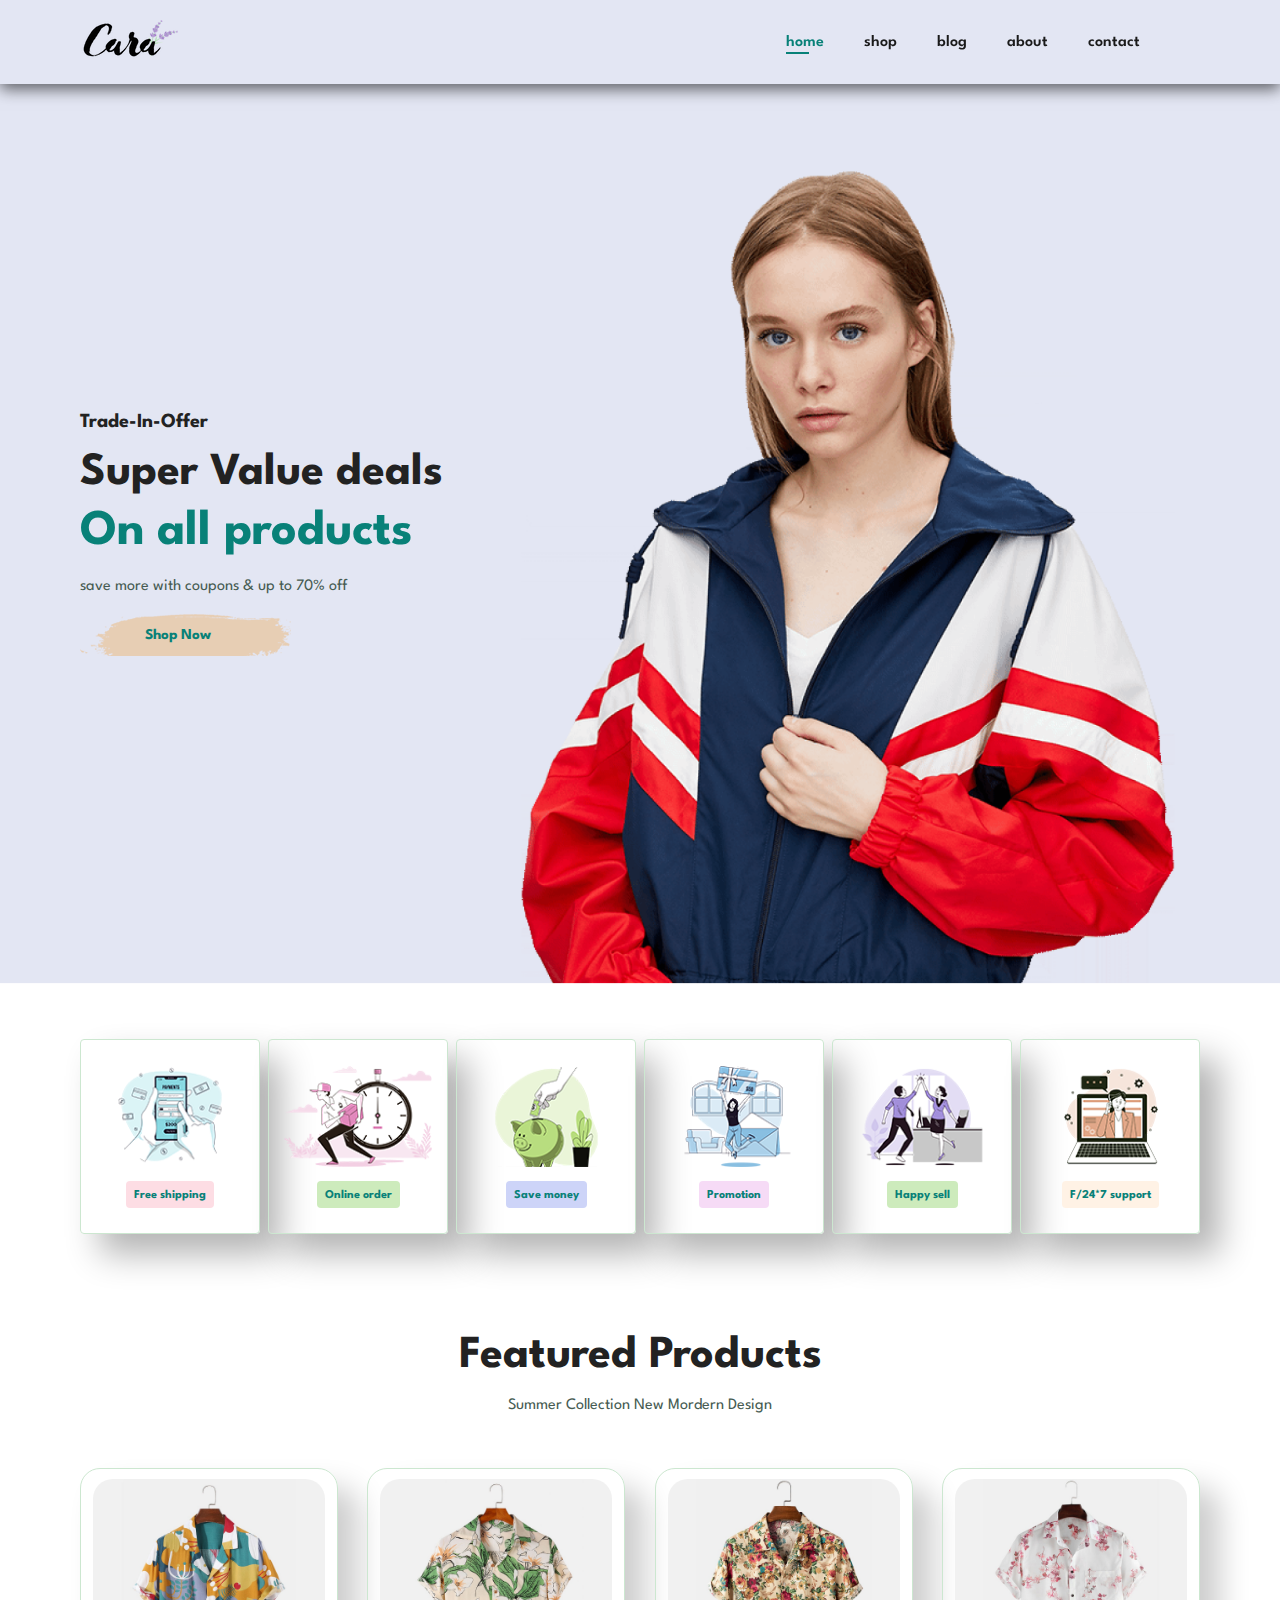
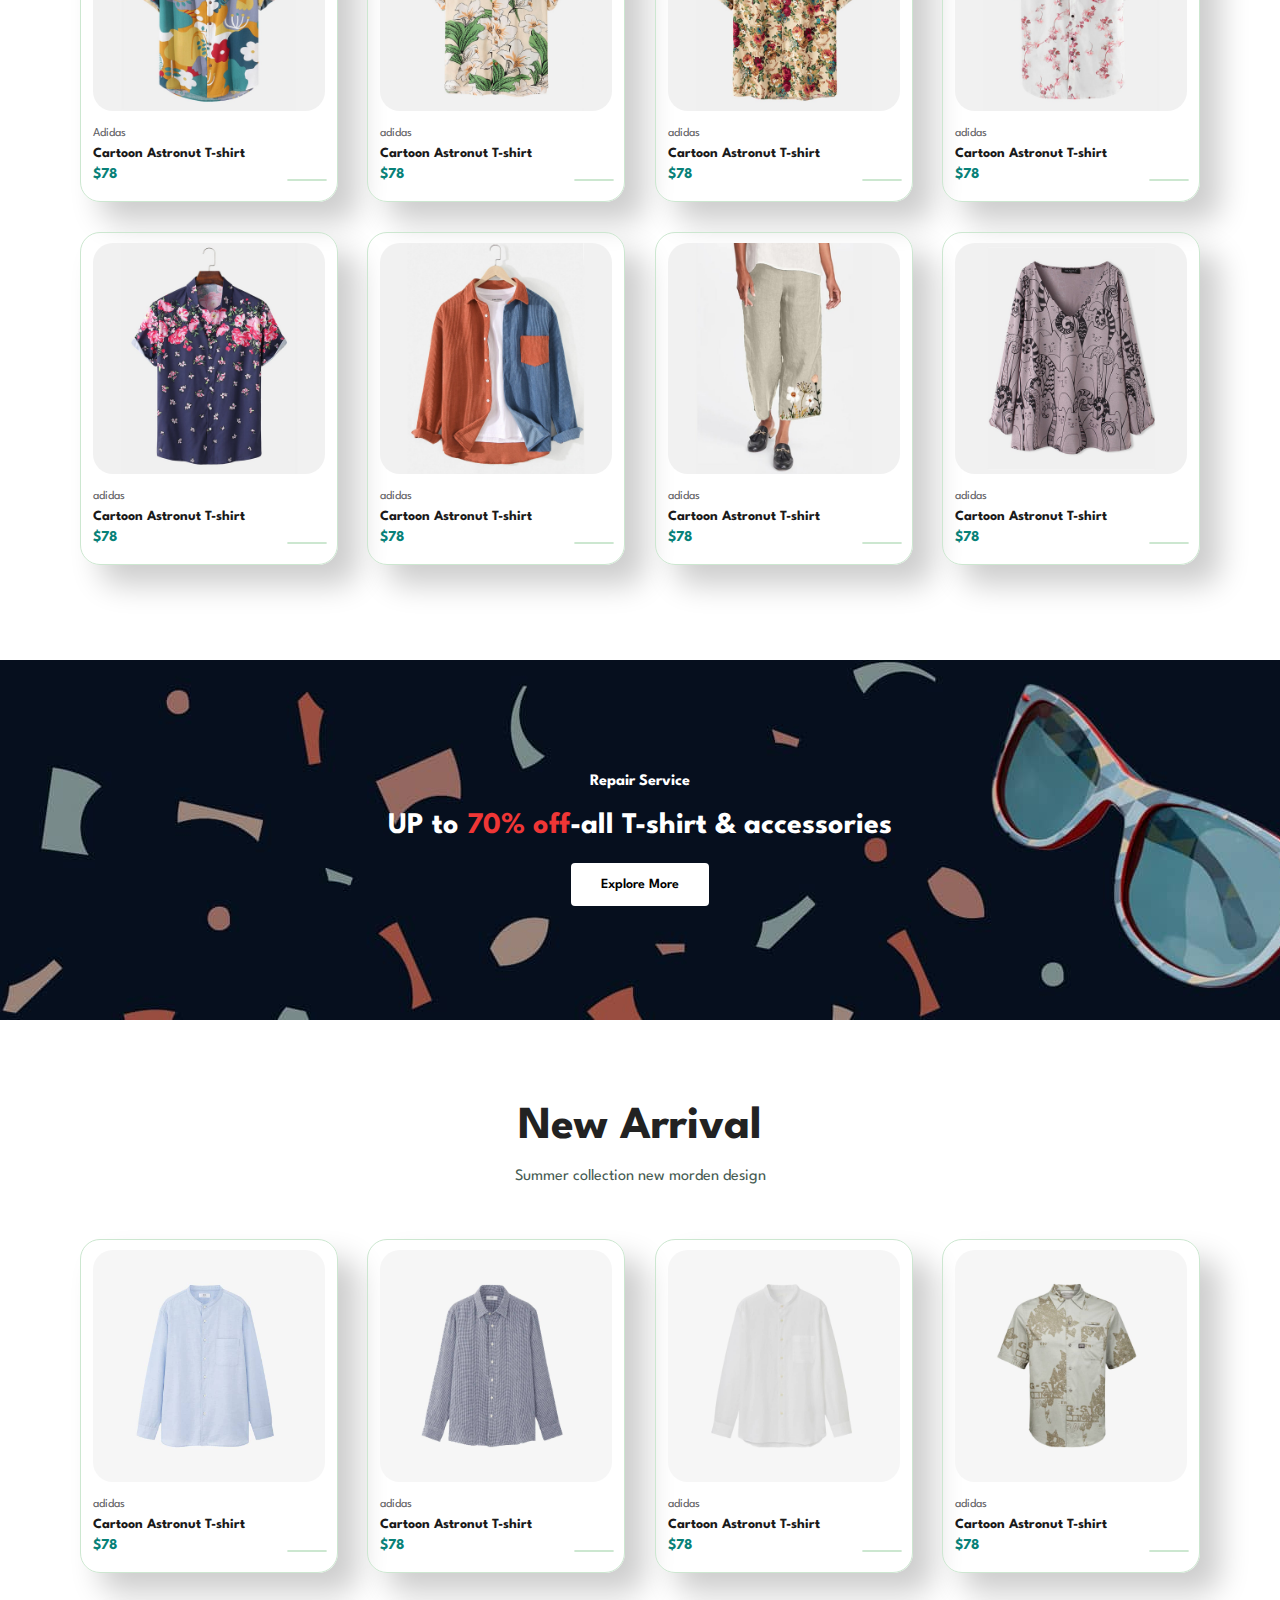
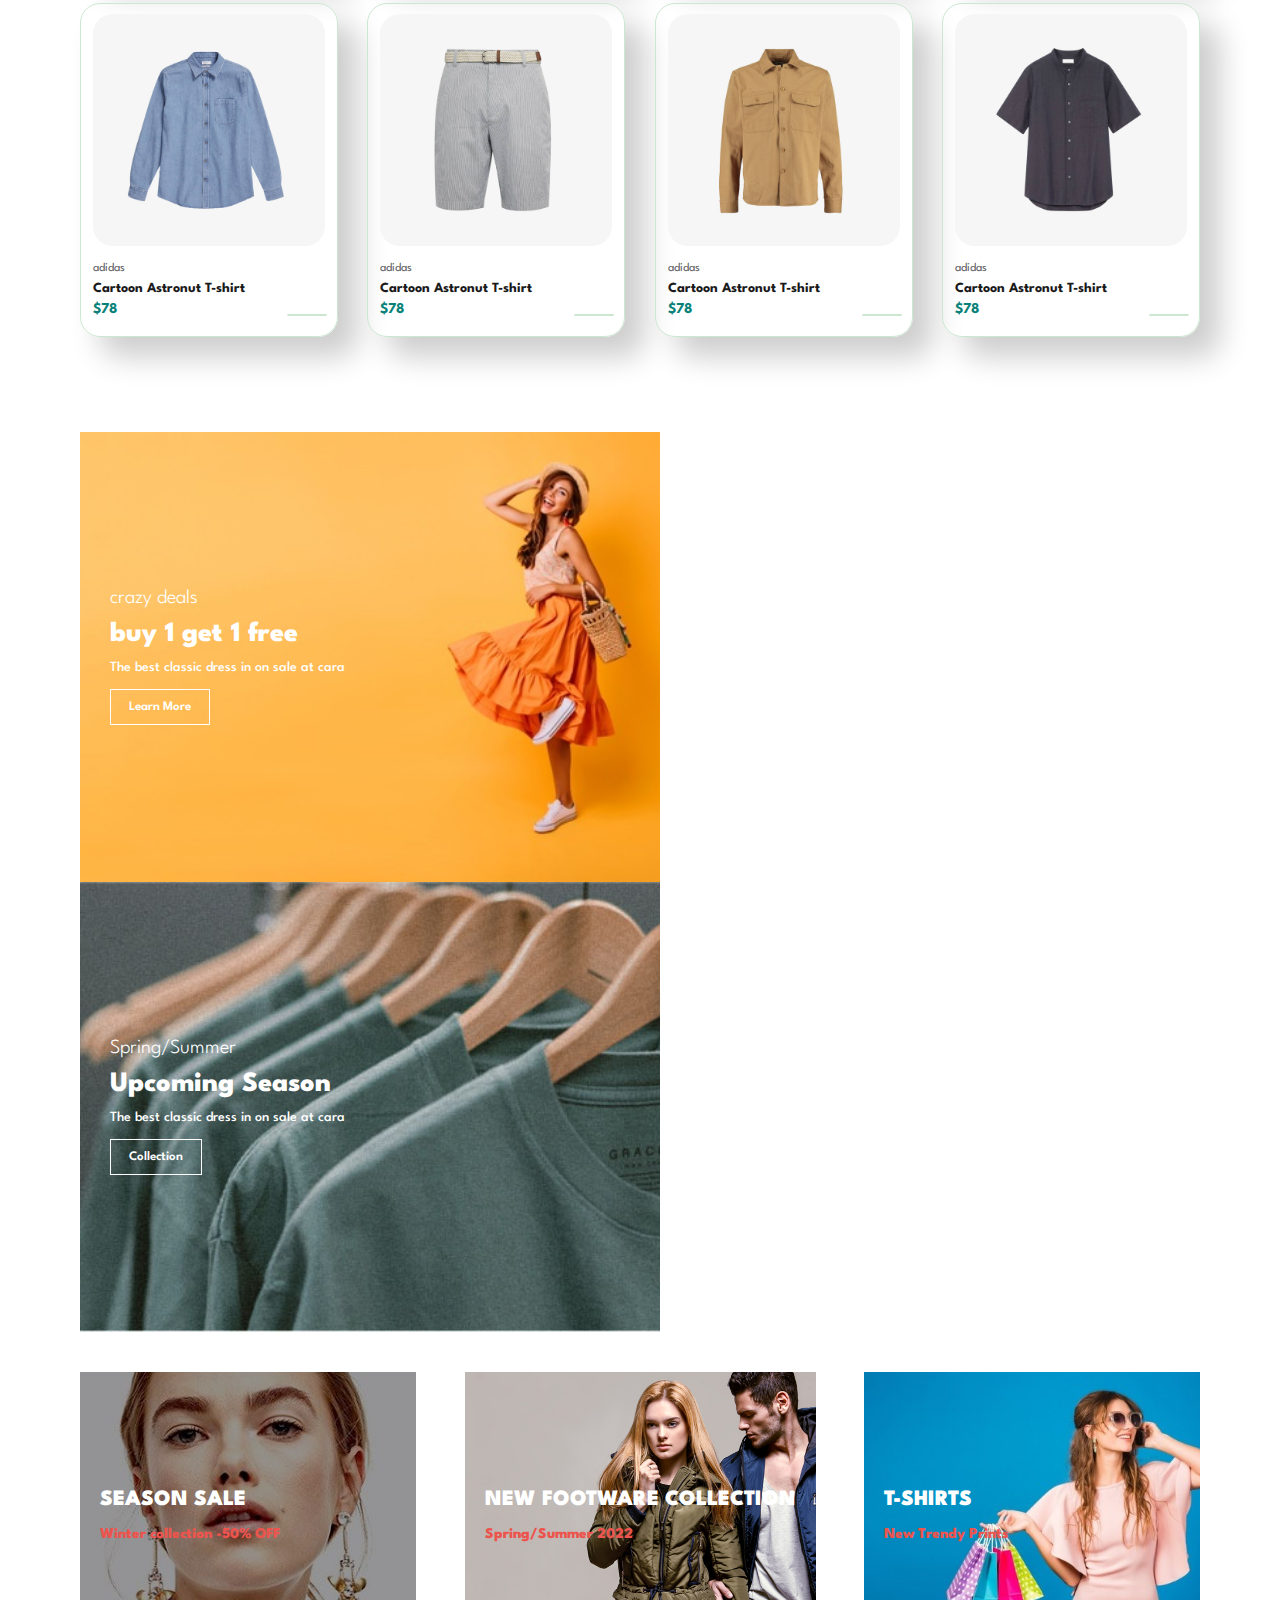
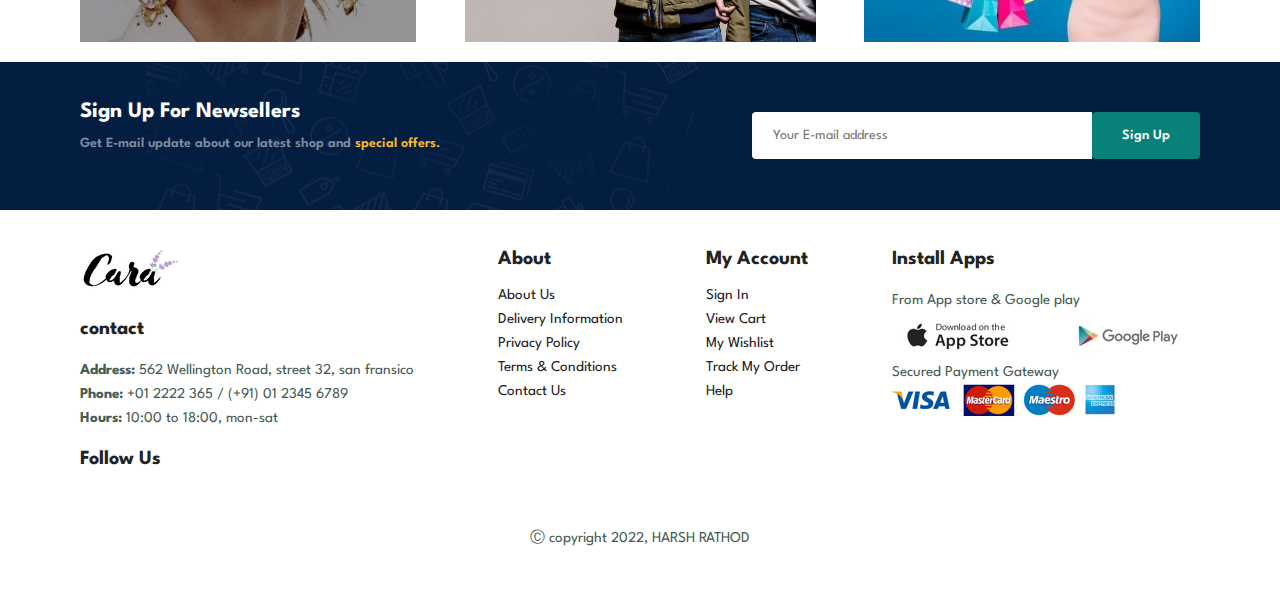
==== commit 375f2551: "Update index.html" ====
--- a/index.html
+++ b/index.html
@@ -468,7 +468,7 @@
             <img src="images/pay/pay.png" alt="">
         </div>
         <div class="copyright">
-            <p>Ⓒ copyright 2022, Hashtechy Technology Private Limited</p>
+            <p>Ⓒ copyright 2022, HARSH RATHOD</p>
         </div>
     </footer>
 
@@ -512,4 +512,4 @@
     </script>
 </body>
 
-</html>+</html>
